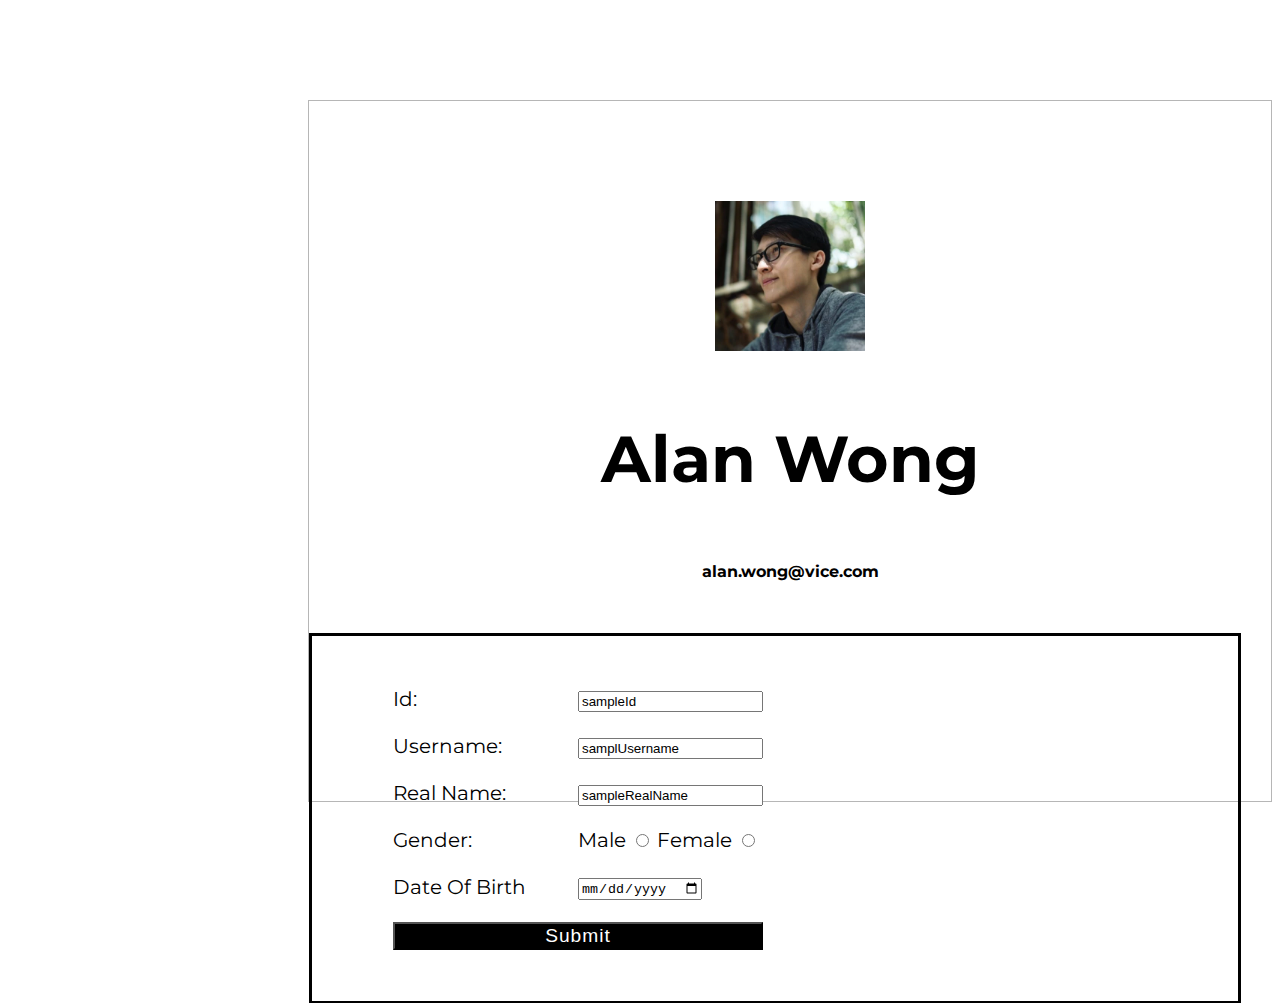
==== editUserInfo.html @ 6e7cfaf0 "add edit user info page" ====
<!DOCTYPE html>
<html lang="en">

<head>
    <meta charset="UTF-8">
    <meta http-equiv="X-UA-Compatible" content="IE=edge">
    <meta name="viewport" content="width=device-width, initial-scale=1.0">
    <title>Edit Info</title>
    <!-- Bootstrap -->
    <link href="https://cdn.jsdelivr.net/npm/bootstrap@5.3.0-alpha1/dist/css/bootstrap.min.css" rel="stylesheet"
        integrity="sha384-GLhlTQ8iRABdZLl6O3oVMWSktQOp6b7In1Zl3/Jr59b6EGGoI1aFkw7cmDA6j6gD" crossorigin="anonymous">
    <!-- Icons -->
    <link rel="stylesheet" href="https://fonts.googleapis.com/icon?family=Material+Icons">
    <!-- Global CSS -->
    <link rel="stylesheet" href="css/styleGlobal.css">
    <!-- Embed userInfo CSS -->
    <link rel="stylesheet" href="css/styleUserInfo.css">
    <!-- Embed editUserInfo  CSS-->
    <link rel="stylesheet" href="css/styleEditUserInfo.css">
</head>

<body>
    <div class="container">
        <div class="row nopadding">
            <div class="col-md-6 user-info-main">
                <div class="user-info-main-image">
                    <img class="rounded-circle" src="image/user/alan wong.webp" alt="">
                </div>
                <div class="user-info-main-text">
                    <h1 id="h1-content">Alan Wong</h1>
                    <h4>alan.wong@vice.com</h4>
                </div>
            </div>
            <div class="col-md-6 user-info-detail">
                <div class="user-info-detail-body">
                    <form action="">
                        <table>
                            <tr>
                                <td>Id:</td>
                                <td><input type="text" value="sampleId" readonly><br></td>
                            </tr>
                            <tr>
                                <td>Username:</td>
                                <td><input type="text" value="samplUsername" readonly><br></td>
                            </tr>
                            <tr>
                                <td>Real Name:</td>
                                <td><input id="input-realname" oninput="changeH1Content()" type="text" value="sampleRealName"></td>
                            </tr>
                            <tr>
                                <td>Gender:</td>
                                <td>
                                    Male <input type="radio" name="gender" value="male" id="gender-male">
                                    Female <input type="radio" name="gender" value="female" id="gender-female">
                                </td>
                            </tr>
                            <tr>
                                <td>Date Of Birth</td>
                                <td><input type="date" value="sampleDob"><br></td>
                            </tr>
                            <tr>
                                <td colspan="2">
                                    <input type="submit" class="button" value="Submit">
                                </td>
                            </tr>
                        </table>
                    </form>
                </div>
            </div>
        </div>
    </div>

    <script>
        function changeH1Content() {
            const inputText = document.getElementById('input-realname').value;
            const h1Content = document.getElementById('h1-content');
            h1Content.innerHTML = inputText;
        }
    </script>
</body>

</html>
---- css/styleGlobal.css ----
/* Install font */
@font-face {
    font-family: "Montserrat";
    src: url(/font/Montserrat-VariableFont_wght.ttf);
}

/* apply font */
body {
    font-family: "Montserrat";
}

.nopadding {
    padding: 0px;
    margin: 0px;
}

.container-fluid {
    padding: 0px;
}

/* ANIMATION - UNDERLINE */
.hover-animation-underline {
    display: inline-block;
    position: relative;
    color: blue;
}

.hover-animation-underline:hover {
    color: white;
}

.hover-animation-underline::after {
    content: '';
    position: absolute;
    width: 100%;
    transform: scaleX(0);
    height: 2px;
    bottom: 0;
    left: 0;
    background-color: white;
    transform-origin: bottom left;
    transition: transform 0.25s ease-out;
}

.hover-animation-underline:hover::after {
    transform: scaleX(1);
    transform-origin: bottom left;
}

/* ANIMATION - GROW */
.hover-animation-grow {
    background-color: transparent;
    border-radius: 4px;
    padding: 0 16px;
    cursor: pointer;
    transition: all 0.3s ease-in-out;
}

.hover-animation-grow:hover {
    box-shadow: 0px 0px 20px white;
    transform: scale(1.1);
}

.rotate {
    animation: rotation 10s infinite linear;
}

@keyframes rotation {
    from {
        transform: rotate(0deg);
    }

    to {
        transform: rotate(359deg);
    }
}

/* NAVBAR */
.navbar {
    background-color: black;
    padding: 20px;
    min-height: 84px;
}

.navbar-logo {
    text-align: center;
}

.nav-item a {
    color: white;
    font-weight: bold;
}

.navbar-login {
    text-align: end;
    padding-right: 50px;
}

.navbar-login i {
    color: black;
    background-color: white;
    padding: 10px;
    border-radius: 50px;
}

/* Hotest news */
.featured-card .featured-card-content .card-body {
    color: white;
}

.card {
    padding: 0px;
    border: 0.5px solid gray;
    border-radius: 0px;
}

.card-body {
    margin: 0px;
    padding: 30px;
    height: 100%;
    color: black;
}

.card-subtitle {
    text-decoration: underline;
    margin: 10px 0px;
}

.card-title {
    font-weight: bold;
}

.card-text {
    margin: 10px 0px;
    text-align: justify;
}

.card-text h6 {
    text-decoration: underline;
}

.card-img,
.card-img-top {
    border-radius: 0px;
}

@media screen and (max-width: 768px) {
    .card-group .card {
        margin: 0px;
    }

    .card-group .card-img-top {
        border-radius: 0px;
    }
}

/* Latest title */
.latest-title {
    border-bottom: 0.5px solid gray;
    padding: 15px 50px;
}

.latest-title h1 {
    font-weight: bold;
    font-size: 60px;
    margin: 0px;
    padding: 0px;
}

@media screen and (max-width: 768px) {
    .latest-title {
        padding: 10px 30px;
    }

    .latest-title h1 {
        font-size: 40px;
    }
}

/* latest news */
.latest-news .card {
    border: none;
}

.latest-news-body .row {
    border-right: 0.5px solid gray;
    border-bottom: 0.5px solid gray;
    padding: 30px 30px 30px 0px;
}



/* footer */
.footer {
    background-color: black;
    color: white;
    text-align: center;
    padding: 30px 0px;
}

.footer ul {
    display: flex;
    justify-content: center;
    margin-top: 30px;
}

.footer li {
    list-style: none;
    margin: 0px 10px;
    color: white;
}
---- css/styleUserInfo.css ----
.user-info {}

.user-info-main {
    display: flex;
    flex-direction: column;
    justify-content: center;
    align-items: center;
    margin: 30px 0px;
}

.user-info-main-image {
    margin-bottom: 20px;
}

.user-info-main-image img {
    width: 150px;
    height: 150px;
}

.user-info-main-text {
    display: flex;
    flex-direction: column;
    justify-content: center;
    align-items: center;
}

.user-info-main-text h1 {
    font-size: 65px;
    font-weight: bold;
}

.user-info-detail {
    display: flex;
    flex-direction: column;
    justify-content: center;
    padding-right: 30px;
}

.user-info-detail-body {
    border: 3px solid black;
    display: flex;
    flex-direction: column;
    justify-content: center;
    padding: 30px;
    font-size: 20px;
}
.user-info-detail-body a {
    color: grey;
    text-decoration: none;
}
.user-info-detail-body p {
    border-bottom: 0.5px solid black;
}

.user-info-detail-body span {
    font-weight: bold;
}
---- css/styleEditUserInfo.css ----
.container {
    margin-top: 100px;
    margin-left: 300px;
    padding: 0px;
    border: 1px solid rgb(182, 182, 182);
    height: 700px;
}
.container .row {
    margin-top: 100px;
}

.user-info-detail-body form table {
    border-collapse: separate;
  border-spacing: 50px 20px;
}

.update-gender > * {
    margin-right: 20px ;
}

form input.button {
    width: 100%;
    color: #fff;
    background: black;
    font-size: 1.2rem;
    font-weight: 500;
    letter-spacing: 1px;
    cursor: pointer;
    transition: 0.4s;
}

form input.button:hover {
    background: grey;
}
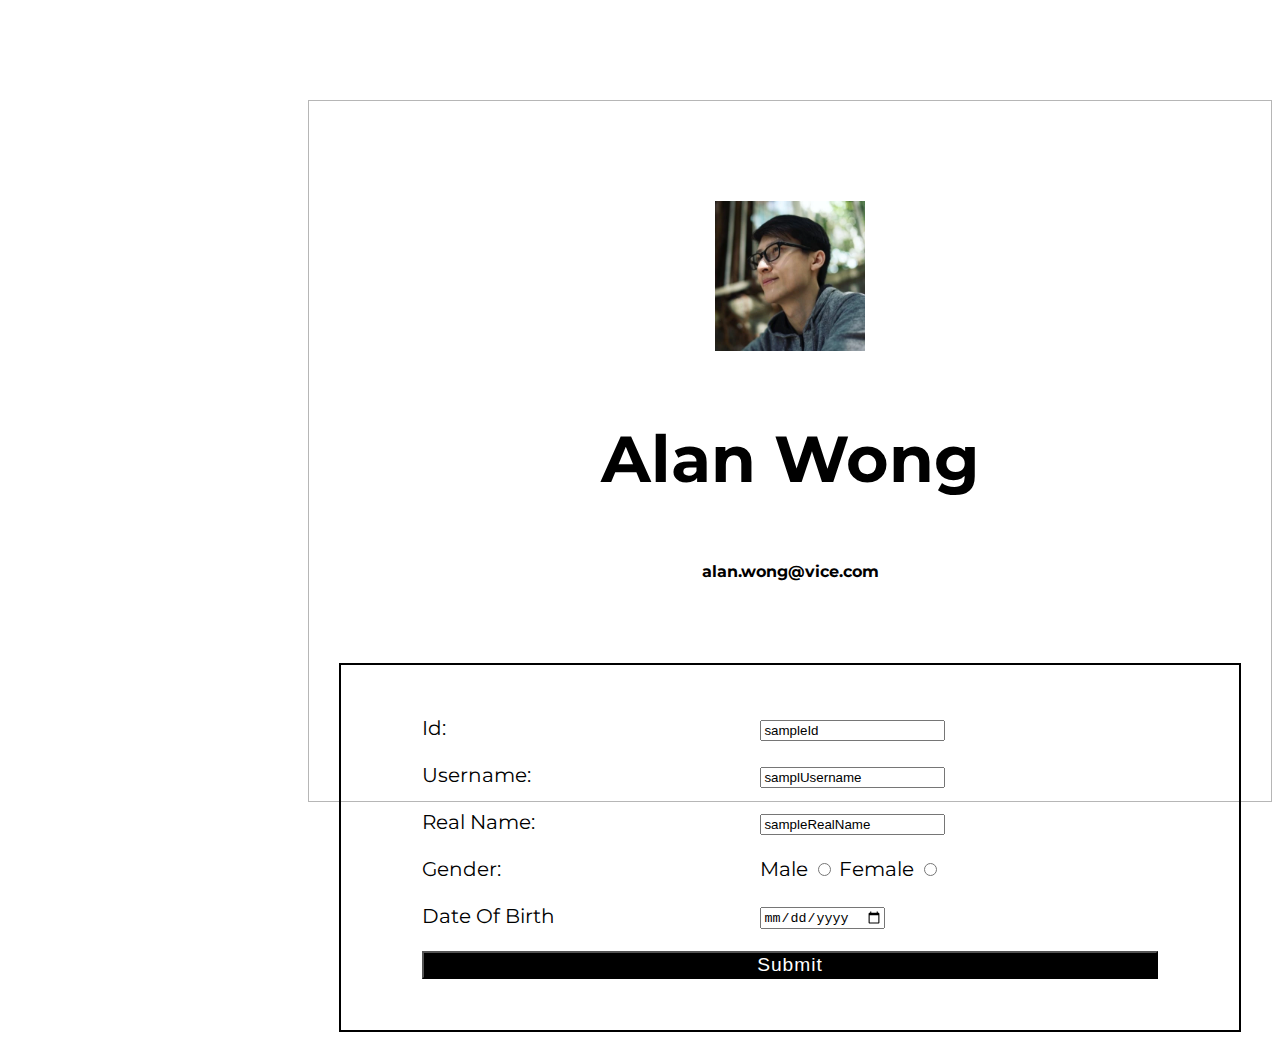
==== commit ddcc0a41: "update editUserInfo page" ====
--- a/editUserInfo.html
+++ b/editUserInfo.html
@@ -20,20 +20,20 @@
 </head>
 
 <body>
-    <div class="container">
-        <div class="row nopadding">
-            <div class="col-md-6 user-info-main">
-                <div class="user-info-main-image">
-                    <img class="rounded-circle" src="image/user/alan wong.webp" alt="">
+    <form action="">
+        <div class="container">
+            <div class="row nopadding">
+                <div class="col-md-6 user-info-main">
+                    <div class="user-info-main-image">
+                        <img class="rounded-circle" src="image/user/alan wong.webp" alt="">
+                    </div>
+                    <div class="user-info-main-text">
+                        <h1 id="h1-content">Alan Wong</h1>
+                        <h4>alan.wong@vice.com</h4>
+                    </div>
                 </div>
-                <div class="user-info-main-text">
-                    <h1 id="h1-content">Alan Wong</h1>
-                    <h4>alan.wong@vice.com</h4>
-                </div>
-            </div>
-            <div class="col-md-6 user-info-detail">
-                <div class="user-info-detail-body">
-                    <form action="">
+                <div class="col-md-6 user-info-detail">
+                    <div class="user-info-detail-body">
                         <table>
                             <tr>
                                 <td>Id:</td>
@@ -45,7 +45,8 @@
                             </tr>
                             <tr>
                                 <td>Real Name:</td>
-                                <td><input id="input-realname" oninput="changeH1Content()" type="text" value="sampleRealName"></td>
+                                <td><input id="input-realname" oninput="changeH1Content()" type="text"
+                                        value="sampleRealName"></td>
                             </tr>
                             <tr>
                                 <td>Gender:</td>
@@ -64,11 +65,11 @@
                                 </td>
                             </tr>
                         </table>
-                    </form>
+                    </div>
                 </div>
             </div>
         </div>
-    </div>
+    </form>
 
     <script>
         function changeH1Content() {
--- a/css/styleUserInfo.css
+++ b/css/styleUserInfo.css
@@ -1,5 +1,3 @@
-.user-info {}
-
 .user-info-main {
     display: flex;
     flex-direction: column;
@@ -33,21 +31,25 @@
     display: flex;
     flex-direction: column;
     justify-content: center;
-    padding-right: 30px;
+    padding: 30px;
 }
 
 .user-info-detail-body {
-    border: 3px solid black;
+    border: 2px solid black;
     display: flex;
     flex-direction: column;
     justify-content: center;
     padding: 30px;
     font-size: 20px;
 }
+
 .user-info-detail-body a {
+    display: flex;
+    align-items: center;
     color: grey;
     text-decoration: none;
 }
+
 .user-info-detail-body p {
     border-bottom: 0.5px solid black;
 }
--- a/css/styleEditUserInfo.css
+++ b/css/styleEditUserInfo.css
@@ -9,7 +9,7 @@
     margin-top: 100px;
 }
 
-.user-info-detail-body form table {
+.user-info-detail-body table {
     border-collapse: separate;
   border-spacing: 50px 20px;
 }
